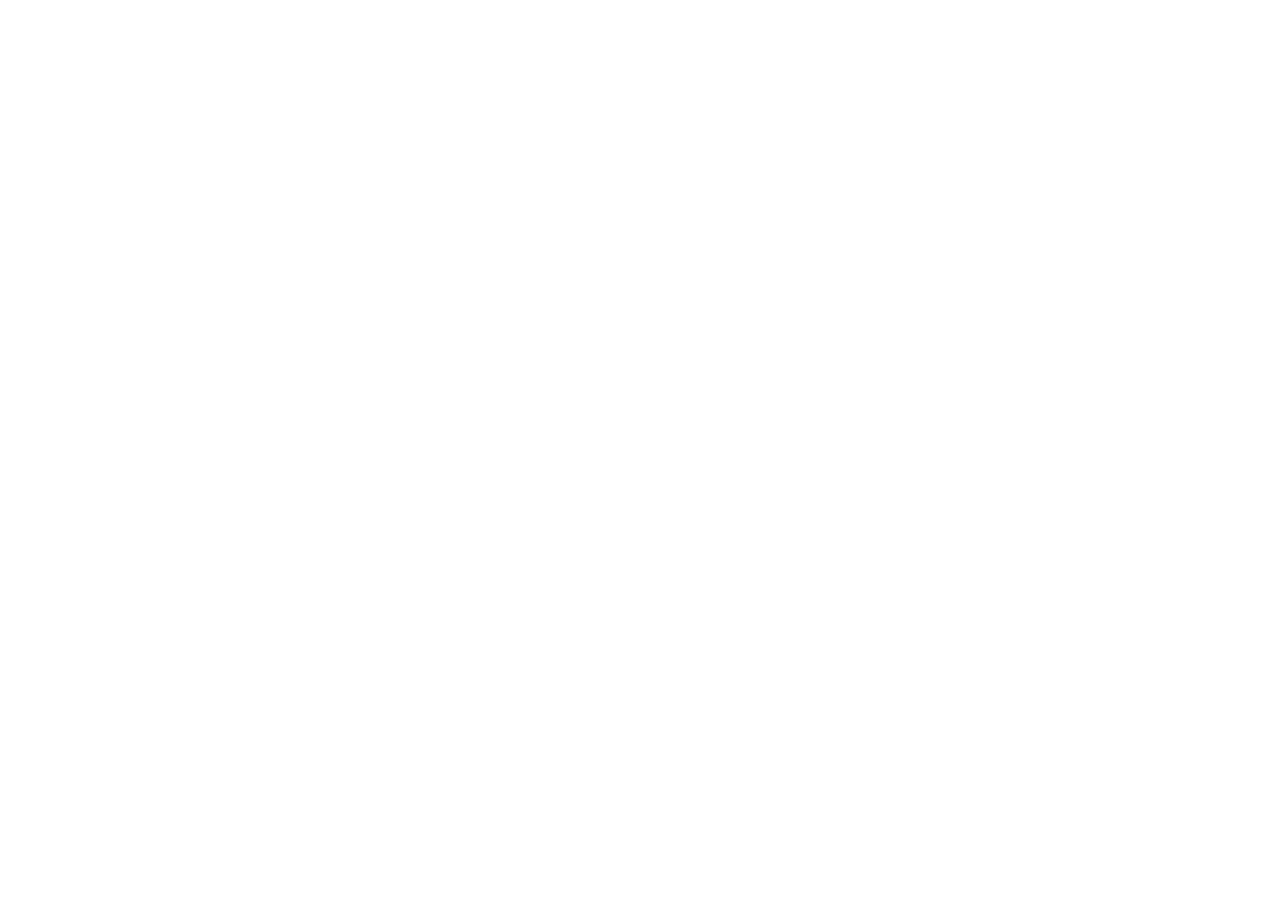
==== index.html @ 4b9a029a "Código semilla" ====
<!DOCTYPE html>
<html lang="en">

<head>
    <meta charset="UTF-8">
    <meta http-equiv="X-UA-Compatible" content="IE=edge">
    <meta name="viewport" content="width=device-width, initial-scale=1.0">
    <title>Document</title>
</head>

<body>

</body>

</html>
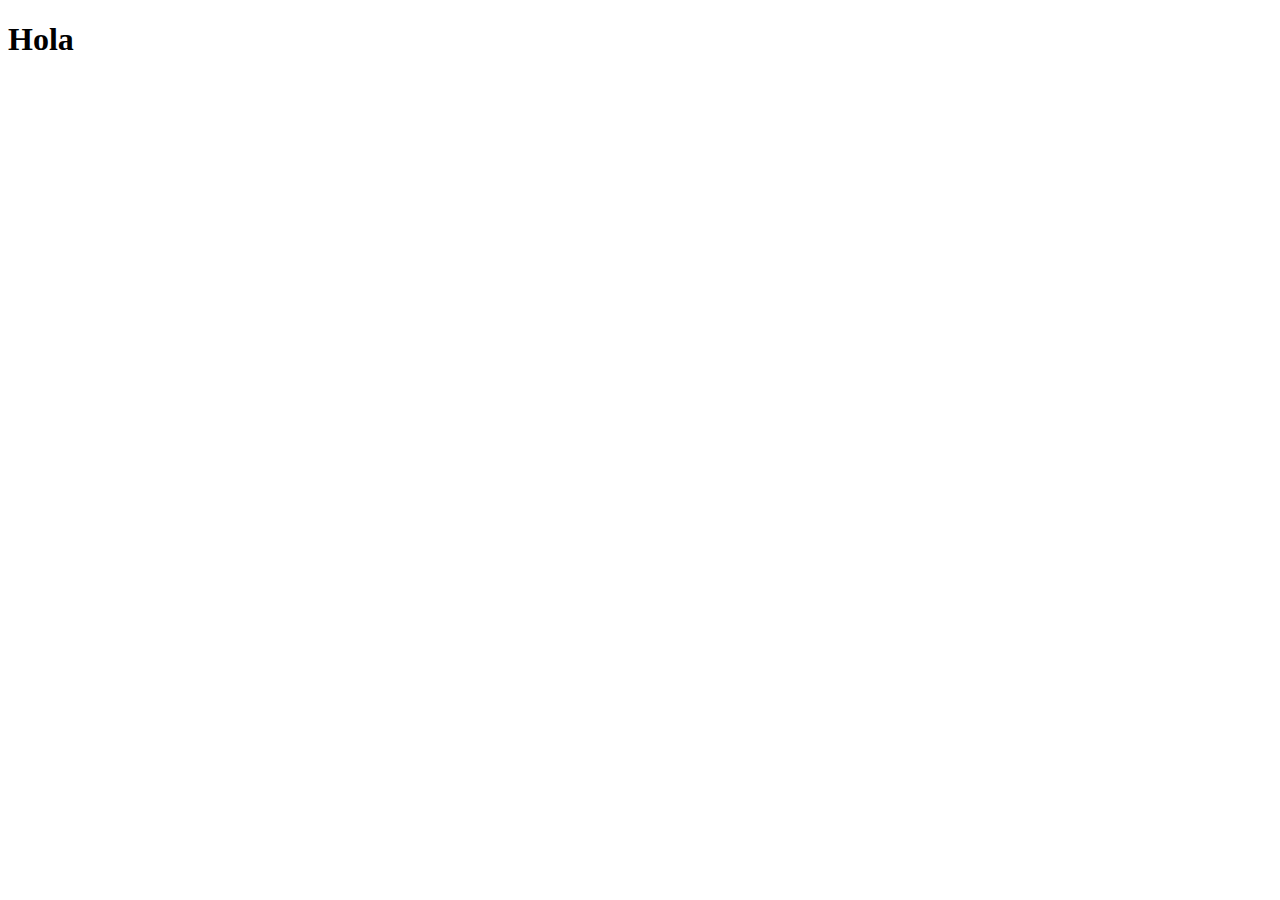
==== commit 28736325: "Actualización index.html" ====
--- a/index.html
+++ b/index.html
@@ -10,6 +10,9 @@
 
 <body>
 
+    <h1>Hola</h1>
+
+
 </body>
 
 </html>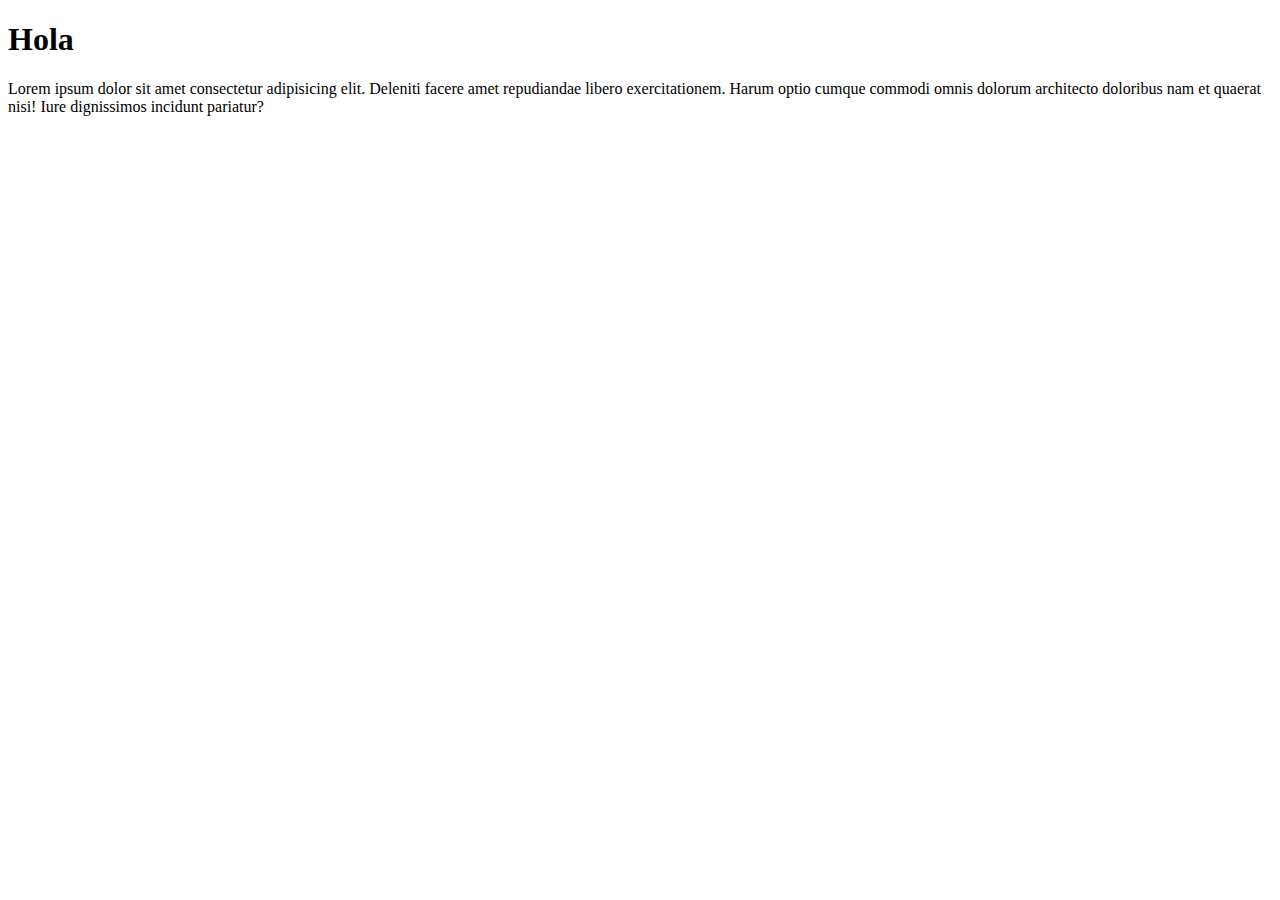
==== commit 4497c4db: "Update index.html" ====
--- a/index.html
+++ b/index.html
@@ -9,9 +9,8 @@
 </head>
 
 <body>
-
     <h1>Hola</h1>
-
+    <p>Lorem ipsum dolor sit amet consectetur adipisicing elit. Deleniti facere amet repudiandae libero exercitationem. Harum optio cumque commodi omnis dolorum architecto doloribus nam et quaerat nisi! Iure dignissimos incidunt pariatur?</p>
 
 </body>
 
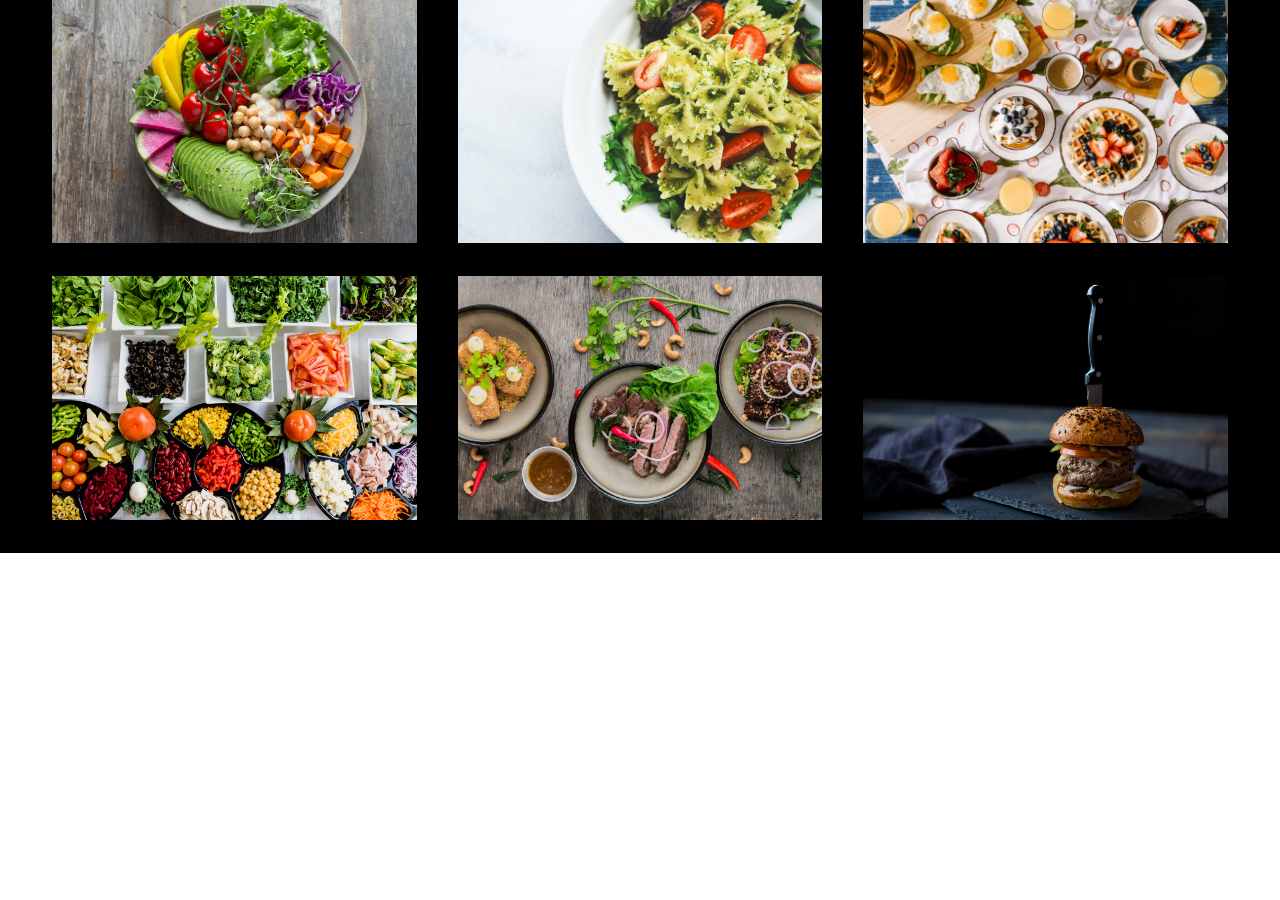
==== commit 150ac3c3: "update galeria" ====
--- a/index.html
+++ b/index.html
@@ -5,12 +5,38 @@
     <meta charset="UTF-8">
     <meta http-equiv="X-UA-Compatible" content="IE=edge">
     <meta name="viewport" content="width=device-width, initial-scale=1.0">
+    <link rel="stylesheet" href="css/reset.css">
+    <link rel="stylesheet" href="css/index.css">
     <title>Document</title>
 </head>
 
 <body>
-    <h1>Hola</h1>
-    <p>Lorem ipsum dolor sit amet consectetur adipisicing elit. Deleniti facere amet repudiandae libero exercitationem. Harum optio cumque commodi omnis dolorum architecto doloribus nam et quaerat nisi! Iure dignissimos incidunt pariatur?</p>
+
+    <section class="galeria">
+        <div class="contenedor-imagen">
+            <img src="img/food_1.jpg" alt="">
+        </div>
+
+        <div class="contenedor-imagen">
+            <img src="img/food_2.jpg" alt="">
+        </div>
+
+        <div class="contenedor-imagen">
+            <img src="img/food_3.jpg" alt="">
+        </div>
+
+        <div class="contenedor-imagen">
+            <img src="img/food_4.jpg" alt="">
+        </div>
+
+        <div class="contenedor-imagen">
+            <img src="img/food_5.jpg" alt="">
+        </div>
+
+        <div class="contenedor-imagen">
+            <img src="img/food_6.jpg" alt="">
+        </div>
+    </section>
 
 </body>
 
--- a/css/index.css
+++ b/css/index.css
@@ -0,0 +1,33 @@
+    .galeria {
+        padding: 0 2.5%;
+        display: flex;
+        flex-direction: column;
+        align-items: center;
+        background: #000;
+    }
+    
+    .contenedor-imagen {
+        width: 95%;
+    }
+    
+    .contenedor-imagen img {
+        width: 100%;
+    }
+    
+    @media all and (min-width: 720px) {
+        .galeria {
+            flex-direction: row;
+            flex-wrap: wrap;
+            justify-content: space-around;
+        }
+        .contenedor-imagen {
+            width: 45%;
+            margin-bottom: 30px;
+        }
+    }
+    
+    @media all and (min-width: 1024px) {
+        .contenedor-imagen {
+            width: 30%;
+        }
+    }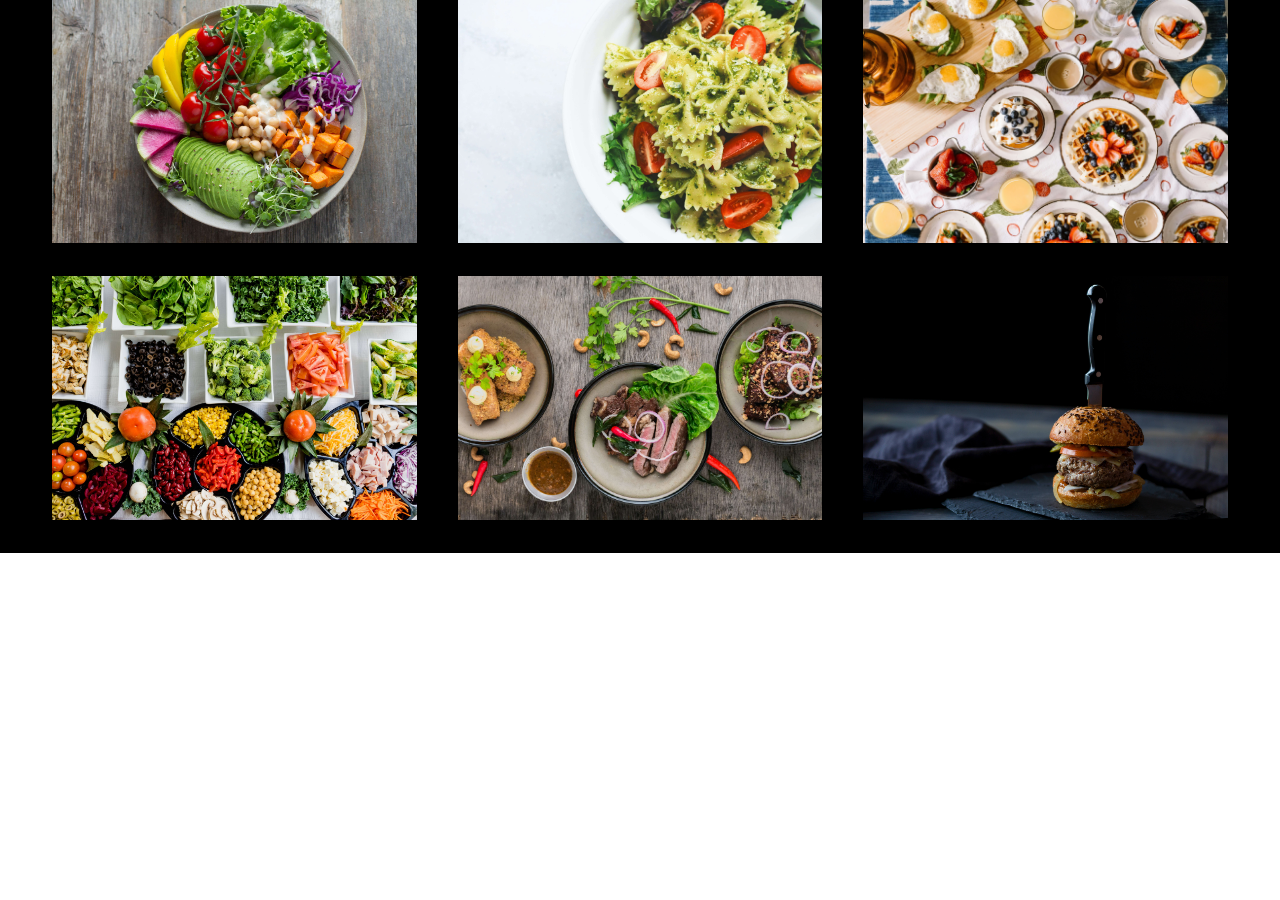
==== commit 2eeab4ba: "Low res images" ====
--- a/index.html
+++ b/index.html
@@ -14,27 +14,27 @@
 
     <section class="galeria">
         <div class="contenedor-imagen">
-            <img src="img/food_1.jpg" alt="">
+            <img src="img/food_1.jpg" alt="" loading="lazy">
         </div>
 
         <div class="contenedor-imagen">
-            <img src="img/food_2.jpg" alt="">
+            <img src="img/food_2.jpg" alt="" loading="lazy">
         </div>
 
         <div class="contenedor-imagen">
-            <img src="img/food_3.jpg" alt="">
+            <img src="img/food_3.jpg" alt="" loading="lazy">
         </div>
 
         <div class="contenedor-imagen">
-            <img src="img/food_4.jpg" alt="">
+            <img src="img/food_4.jpg" alt="" loading="lazy">
         </div>
 
         <div class="contenedor-imagen">
-            <img src="img/food_5.jpg" alt="">
+            <img src="img/food_5.jpg" alt="" loading="lazy">
         </div>
 
         <div class="contenedor-imagen">
-            <img src="img/food_6.jpg" alt="">
+            <img src="img/food_6.jpg" alt="" loading="lazy">
         </div>
     </section>
 
--- a/css/index.css
+++ b/css/index.css
@@ -1,3 +1,5 @@
+    /*Para abajo mobile first*/
+    
     .galeria {
         padding: 0 2.5%;
         display: flex;
@@ -13,8 +15,9 @@
     .contenedor-imagen img {
         width: 100%;
     }
+    /*Para abajo excepciones de los otros tamaños*/
     
-    @media all and (min-width: 720px) {
+    @media all and (min-width: 768px) {
         .galeria {
             flex-direction: row;
             flex-wrap: wrap;
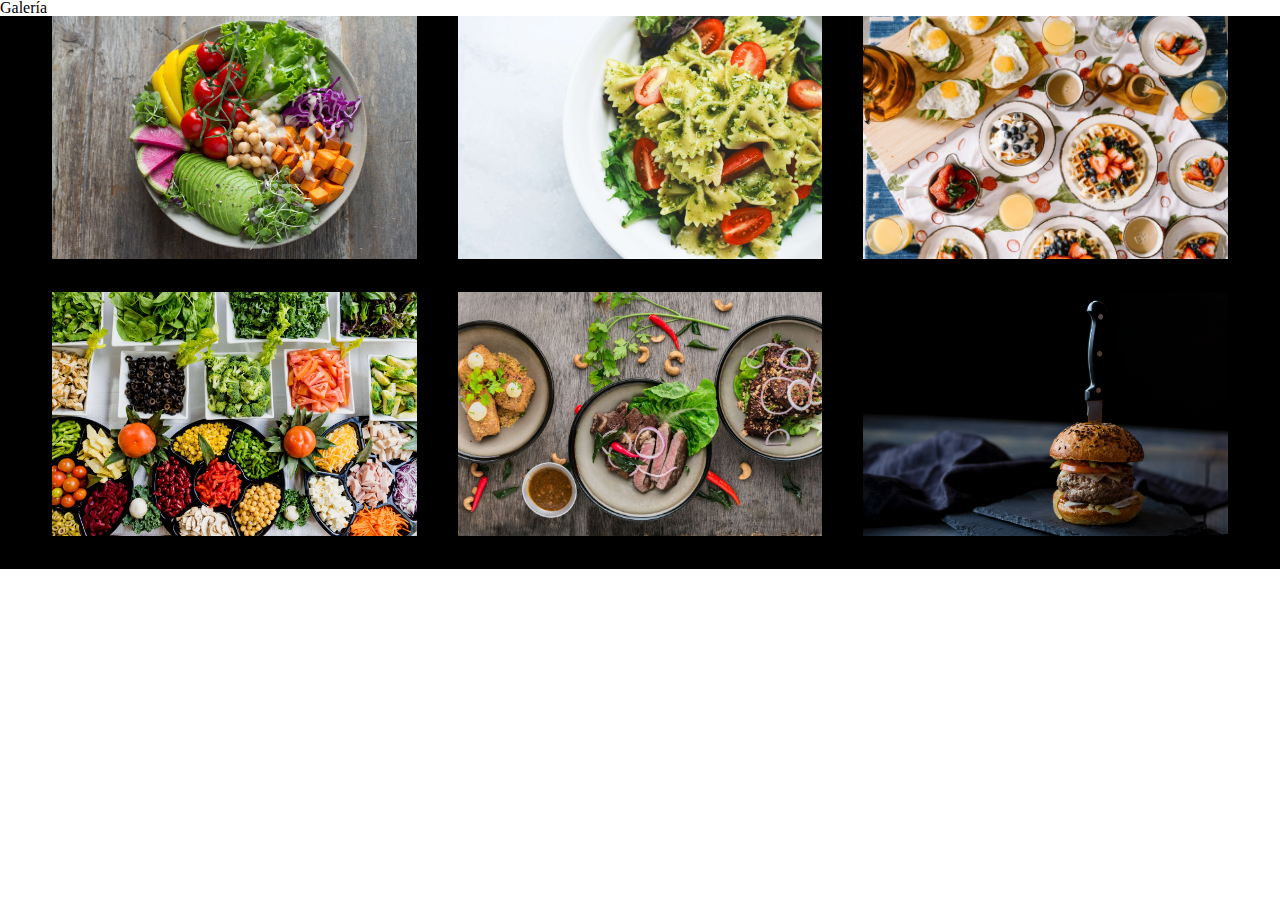
==== commit 603a7d48: "Update index.html" ====
--- a/index.html
+++ b/index.html
@@ -7,11 +7,12 @@
     <meta name="viewport" content="width=device-width, initial-scale=1.0">
     <link rel="stylesheet" href="css/reset.css">
     <link rel="stylesheet" href="css/index.css">
+    <meta name="description" content="Galeria de imagenes de deliciosa comida que no puedo pagar por el desempleo. Espero pronto tener trabajo para poder pagarlo">
     <title>Document</title>
 </head>
 
 <body>
-
+    <h1>Galería</h1>
     <section class="galeria">
         <div class="contenedor-imagen">
             <img src="img/food_1.jpg" alt="" loading="lazy">
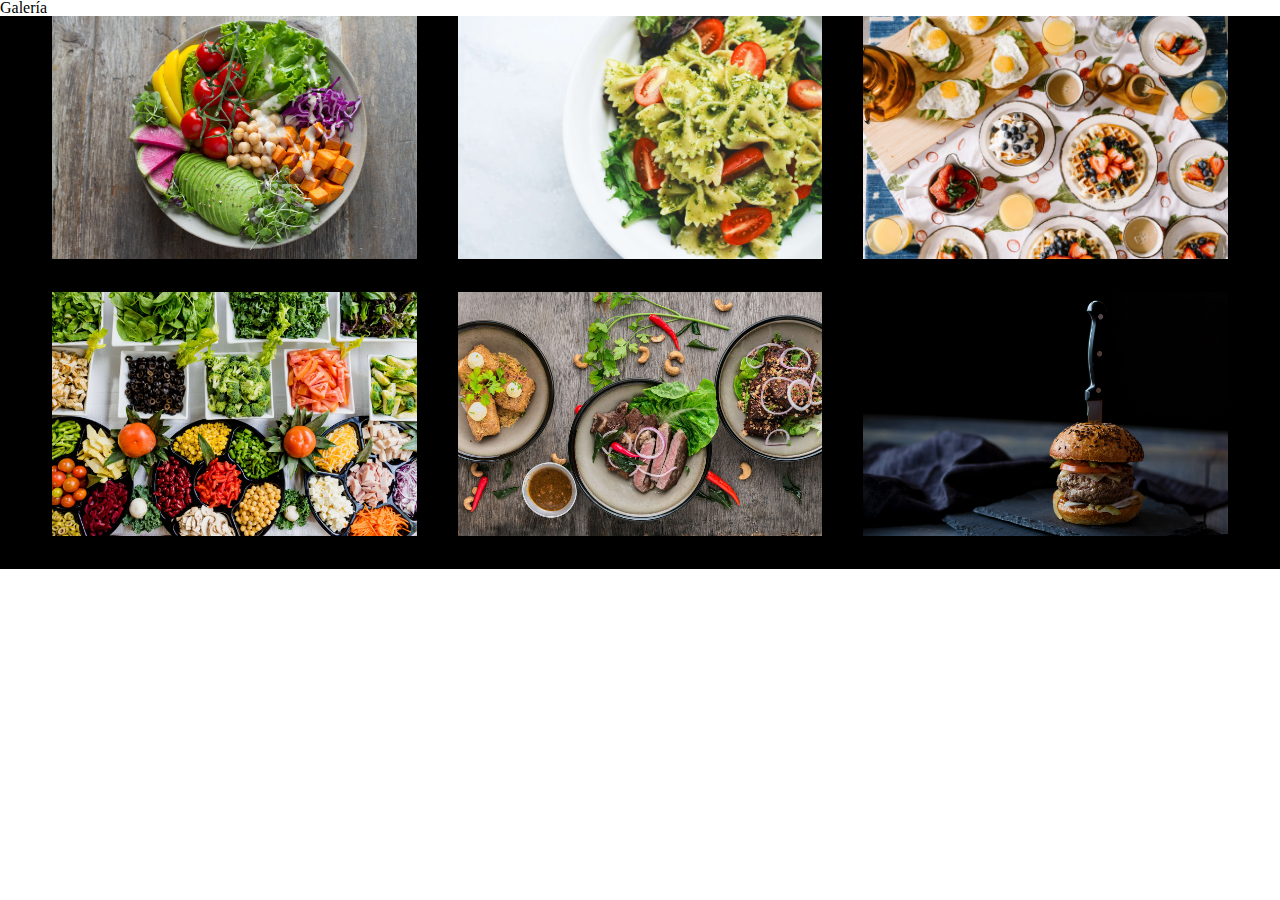
==== commit d8dd7df2: "Down low res images" ====
--- a/index.html
+++ b/index.html
@@ -15,27 +15,27 @@
     <h1>Galería</h1>
     <section class="galeria">
         <div class="contenedor-imagen">
-            <img src="img/food_1.jpg" alt="" loading="lazy">
+            <img src="img/food_1.jpg" alt="imagen_comida_1" loading="lazy">
         </div>
 
         <div class="contenedor-imagen">
-            <img src="img/food_2.jpg" alt="" loading="lazy">
+            <img src="img/food_2.jpg" alt="imagen_comida_2" loading="lazy">
         </div>
 
         <div class="contenedor-imagen">
-            <img src="img/food_3.jpg" alt="" loading="lazy">
+            <img src="img/food_3.jpg" alt="imagen_comida_3" loading="lazy">
         </div>
 
         <div class="contenedor-imagen">
-            <img src="img/food_4.jpg" alt="" loading="lazy">
+            <img src="img/food_4.jpg" alt="imagen_comida_4" loading="lazy">
         </div>
 
         <div class="contenedor-imagen">
-            <img src="img/food_5.jpg" alt="" loading="lazy">
+            <img src="img/food_5.jpg" alt="imagen_comida_5" loading="lazy">
         </div>
 
         <div class="contenedor-imagen">
-            <img src="img/food_6.jpg" alt="" loading="lazy">
+            <img src="img/food_6.jpg" alt="imagen_comida_6" loading="lazy">
         </div>
     </section>
 
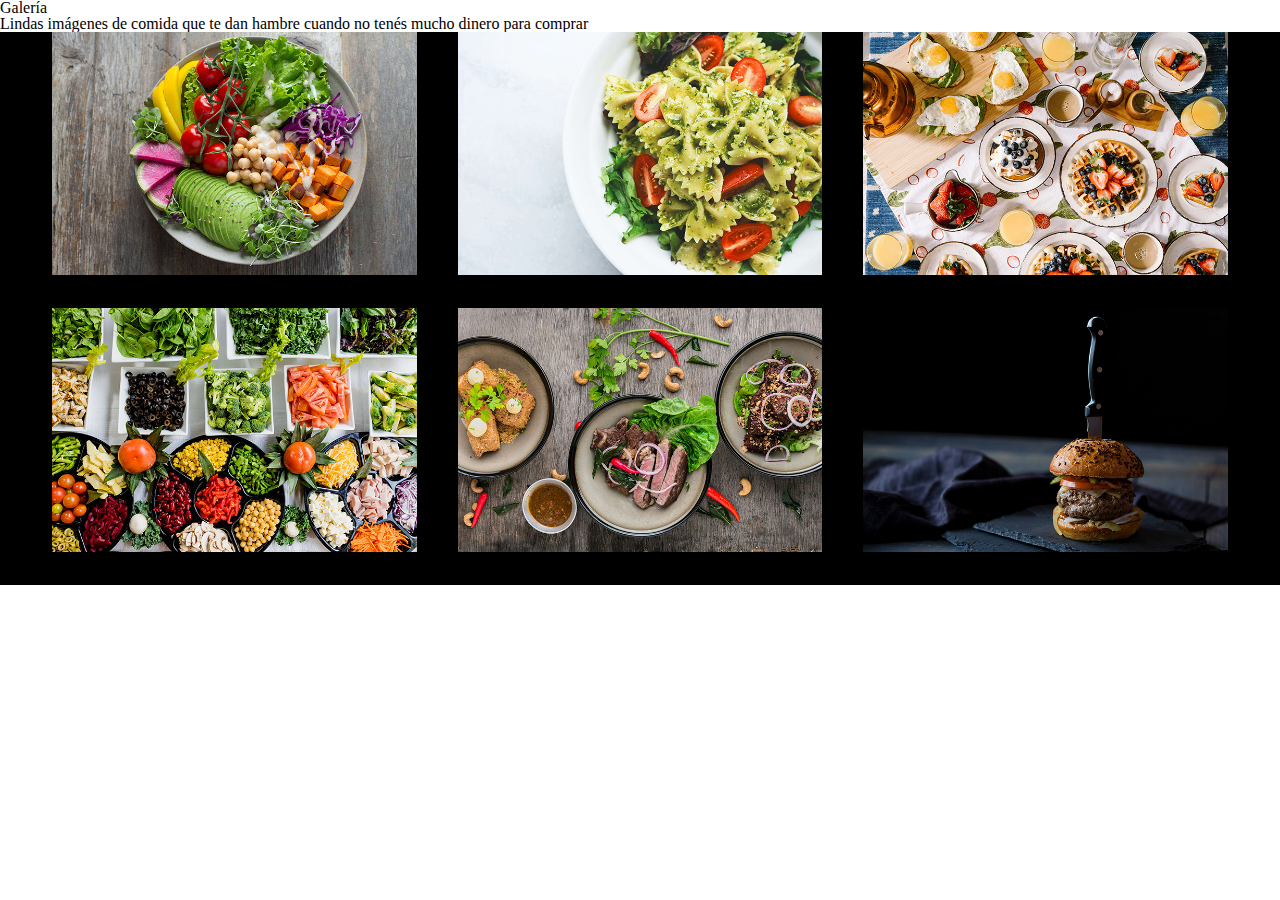
==== commit 5768a488: "update del index" ====
--- a/index.html
+++ b/index.html
@@ -8,11 +8,12 @@
     <link rel="stylesheet" href="css/reset.css">
     <link rel="stylesheet" href="css/index.css">
     <meta name="description" content="Galeria de imagenes de deliciosa comida que no puedo pagar por el desempleo. Espero pronto tener trabajo para poder pagarlo">
-    <title>Document</title>
+    <title>Fotos comida | Galería de Imágenes</title>
 </head>
 
 <body>
     <h1>Galería</h1>
+    <P>Lindas imágenes de comida que te dan hambre cuando no tenés mucho dinero para comprar</P>
     <section class="galeria">
         <div class="contenedor-imagen">
             <img src="img/food_1.jpg" alt="imagen_comida_1" loading="lazy">
